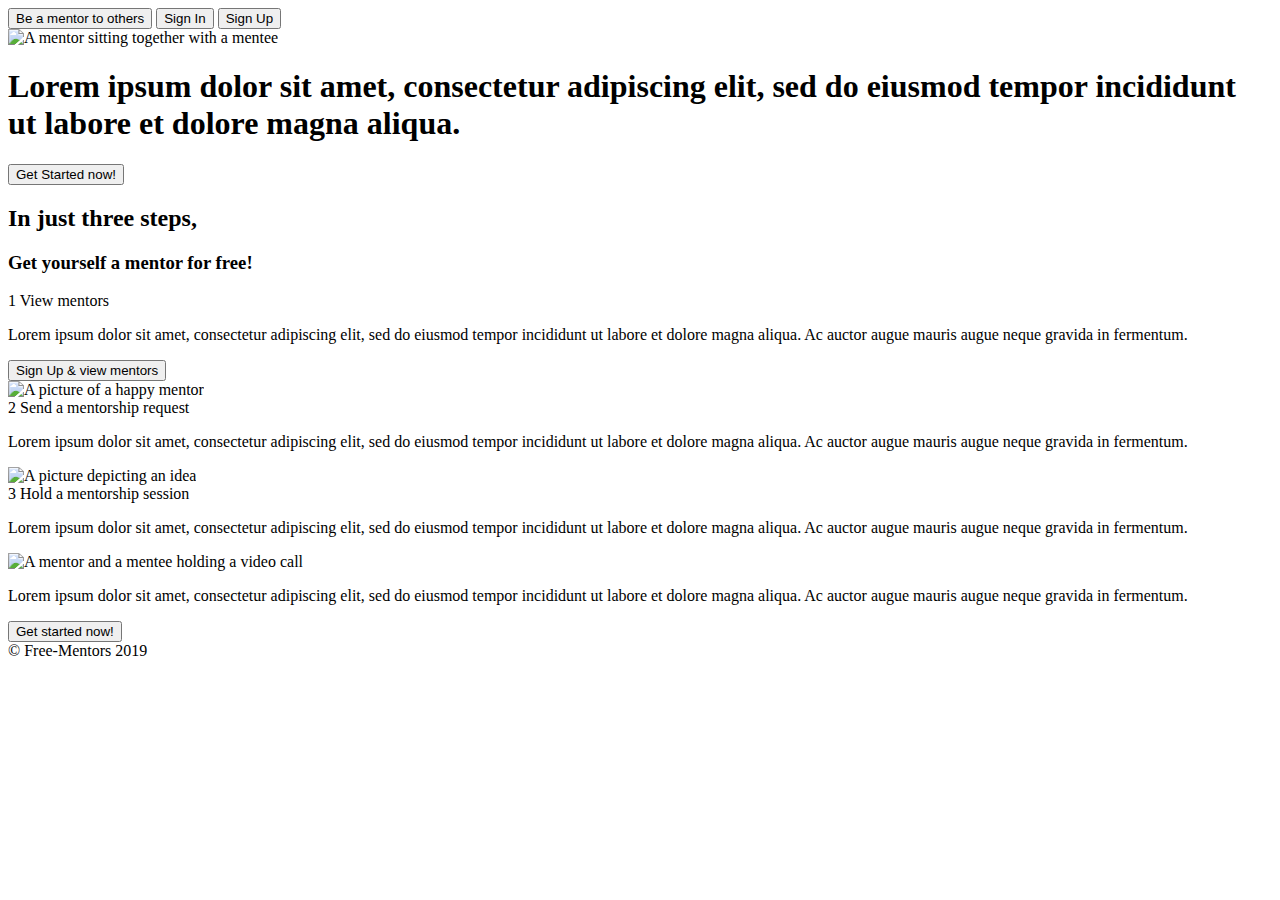
==== UI/index.html @ 25d9d36f "Add landing page" ====
<!DOCTYPE html>
<html lang="en">
<head>
    <meta charset="UTF-8">
    <meta name="viewport" content="width=device-width, initial-scale=1.0">
    <meta http-equiv="X-UA-Compatible" content="ie=edge">
    <title>Free-Mentors | Welcome!</title>
</head>
<body>
    <div class="intro-panel">
        <button id="register-as-mentor">Be a mentor to others</button>
        <button id="sign-in-button">Sign In</button>
        <button id="sign-up-button">Sign Up</button>
        <div>
            <img src="https://via.placeholder.com/200x200" alt="A mentor sitting together with a mentee">
            <div class="summary">
                <h1>Lorem ipsum dolor sit amet, consectetur adipiscing elit, sed do eiusmod tempor incididunt ut labore et dolore magna aliqua.</h1>    
                <button>Get Started now!</button>
            </div>
            <h2>In just three steps,</h2>
            <h3>Get yourself a mentor for free!</h3>
        </div>
    </div>
    <div class="guide-panels">
        <div class="panel one">
            <div class="title panel1">
                <span class="numbering">1</span>
                <span class="title-text">View mentors</span>
            </div>
            <div class="description">
                <div class="description-div">
                    <p>Lorem ipsum dolor sit amet, consectetur adipiscing elit, sed do eiusmod tempor incididunt ut labore et dolore magna aliqua. Ac auctor augue mauris augue neque gravida in fermentum.</p>
                    <button>Sign Up & view mentors</button>
                </div>
                <img src="https://via.placeholder.com/200x200" alt="A picture of a happy mentor">
            </div>
        </div>
        <div class="panel two">
            <div class="title panel2">
                <span class="numbering">2</span>
                <span class="title-text">Send a mentorship request</span>
            </div>
            <div class="description">
                <p>Lorem ipsum dolor sit amet, consectetur adipiscing elit, sed do eiusmod tempor incididunt ut labore et dolore magna aliqua. Ac auctor augue mauris augue neque gravida in fermentum.</p>
                <img src="https://via.placeholder.com/200x200" alt="A picture depicting an idea">
            </div>
        </div>
        <div class="panel three">
            <div class="title panel3">
                <span class="numbering">3</span>
                <span class="title-text">Hold a mentorship session</span>
            </div>
            <div class="description">
                <p>Lorem ipsum dolor sit amet, consectetur adipiscing elit, sed do eiusmod tempor incididunt ut labore et dolore magna aliqua. Ac auctor augue mauris augue neque gravida in fermentum.</p>
                <img src="https://via.placeholder.com/200x200" alt="A mentor and a mentee holding a video call">
            </div>
        </div>
    </div>
    <div class="mission">
        <p>Lorem ipsum dolor sit amet, consectetur adipiscing elit, sed do eiusmod tempor incididunt ut labore et dolore magna aliqua. Ac auctor augue mauris augue neque gravida in fermentum.</p>
        <button>Get started now!</button>
    </div>
    <footer>
        <span>&copy; Free-Mentors 2019</span>
    </footer>
</body>
</html>
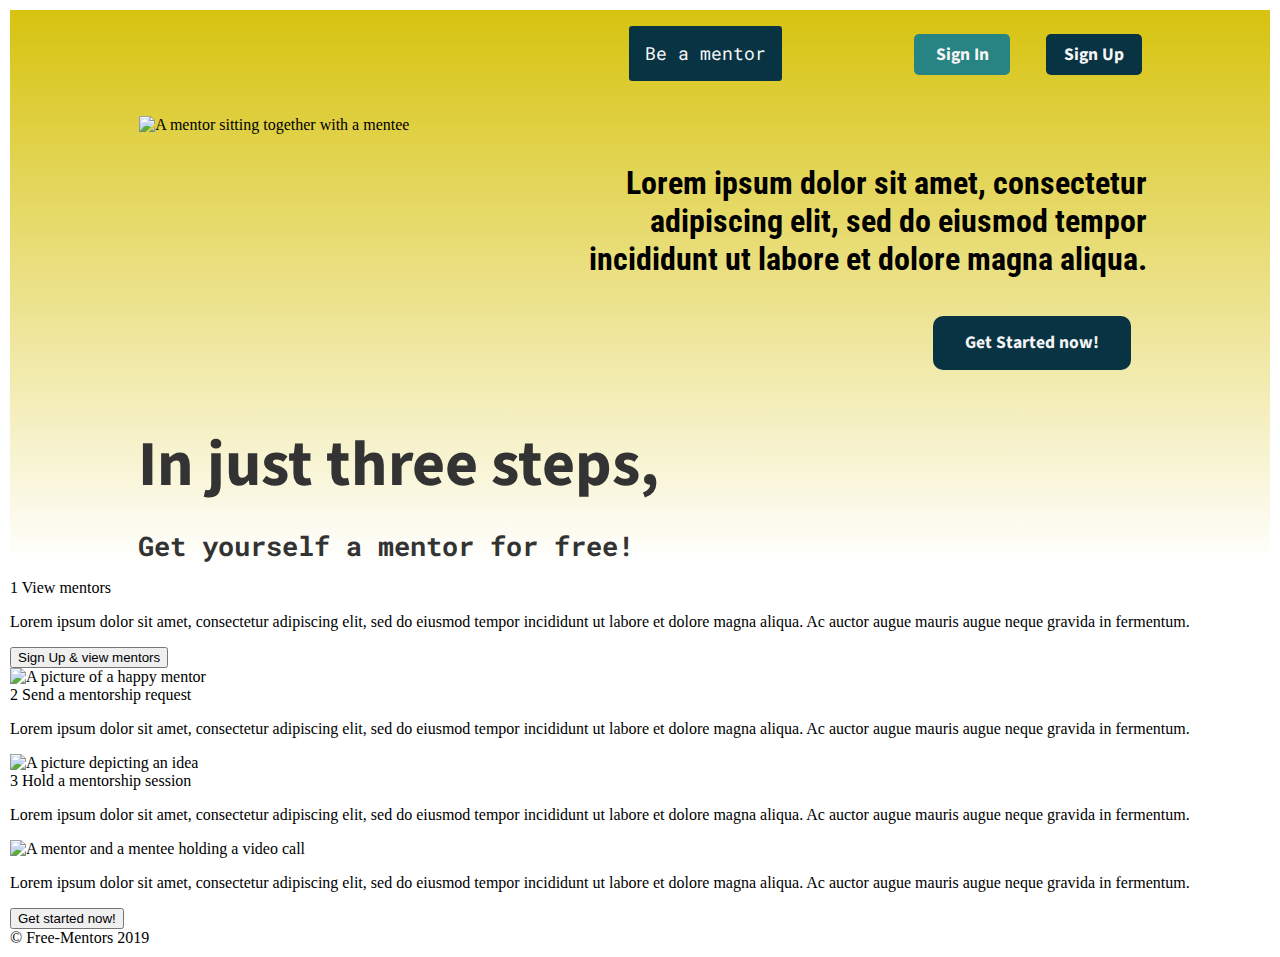
==== commit 1c6bfa0d: "Finalize the introduction of the landing page" ====
--- a/UI/index.html
+++ b/UI/index.html
@@ -5,63 +5,71 @@
     <meta name="viewport" content="width=device-width, initial-scale=1.0">
     <meta http-equiv="X-UA-Compatible" content="ie=edge">
     <title>Free-Mentors | Welcome!</title>
+    <link rel="stylesheet" href="./index.css" type="text/css">
+    <link href="https://fonts.googleapis.com/css?family=Roboto+Condensed:400,700|Roboto+Mono:400,500,700|Roboto:400,700,900|Source+Sans+Pro:400,700,900|Work+Sans:400,700,900&display=swap" rel="stylesheet">
 </head>
 <body>
-    <div class="intro-panel">
-        <button id="register-as-mentor">Be a mentor to others</button>
-        <button id="sign-in-button">Sign In</button>
-        <button id="sign-up-button">Sign Up</button>
-        <div>
-            <img src="https://via.placeholder.com/200x200" alt="A mentor sitting together with a mentee">
-            <div class="summary">
-                <h1>Lorem ipsum dolor sit amet, consectetur adipiscing elit, sed do eiusmod tempor incididunt ut labore et dolore magna aliqua.</h1>    
-                <button>Get Started now!</button>
+    <div class="container">
+        <div class="intro-panel">
+            <div class="buttons">
+                <button id="register-as-mentor">Be a mentor</button>
+                <button id="sign-in-button">Sign In</button>
+                <button id="sign-up-button">Sign Up</button>
             </div>
-            <h2>In just three steps,</h2>
-            <h3>Get yourself a mentor for free!</h3>
-        </div>
-    </div>
-    <div class="guide-panels">
-        <div class="panel one">
-            <div class="title panel1">
-                <span class="numbering">1</span>
-                <span class="title-text">View mentors</span>
+            <div class="vision">
+                <img src="https://via.placeholder.com/200x200" alt="A mentor sitting together with a mentee">
+                <div class="summary">
+                    <h1>Lorem ipsum dolor sit amet, consectetur adipiscing elit, sed do eiusmod tempor incididunt ut labore et dolore magna aliqua.</h1>    
+                    <button>Get Started now!</button>
+                </div>
             </div>
-            <div class="description">
-                <div class="description-div">
-                    <p>Lorem ipsum dolor sit amet, consectetur adipiscing elit, sed do eiusmod tempor incididunt ut labore et dolore magna aliqua. Ac auctor augue mauris augue neque gravida in fermentum.</p>
-                    <button>Sign Up & view mentors</button>
-                </div>
-                <img src="https://via.placeholder.com/200x200" alt="A picture of a happy mentor">
+            <div class="subtitles">
+                <h2>In just three steps,</h2>
+                <h3>Get yourself a mentor for free!</h3>
             </div>
         </div>
-        <div class="panel two">
-            <div class="title panel2">
-                <span class="numbering">2</span>
-                <span class="title-text">Send a mentorship request</span>
+        <div class="guide-panels">
+            <div class="panel one">
+                <div class="title panel1">
+                    <span class="numbering">1</span>
+                    <span class="title-text">View mentors</span>
+                </div>
+                <div class="description">
+                    <div class="description-div">
+                        <p>Lorem ipsum dolor sit amet, consectetur adipiscing elit, sed do eiusmod tempor incididunt ut labore et dolore magna aliqua. Ac auctor augue mauris augue neque gravida in fermentum.</p>
+                        <button>Sign Up & view mentors</button>
+                    </div>
+                    <img src="https://via.placeholder.com/200x200" alt="A picture of a happy mentor">
+                </div>
             </div>
-            <div class="description">
-                <p>Lorem ipsum dolor sit amet, consectetur adipiscing elit, sed do eiusmod tempor incididunt ut labore et dolore magna aliqua. Ac auctor augue mauris augue neque gravida in fermentum.</p>
-                <img src="https://via.placeholder.com/200x200" alt="A picture depicting an idea">
+            <div class="panel two">
+                <div class="title panel2">
+                    <span class="numbering">2</span>
+                    <span class="title-text">Send a mentorship request</span>
+                </div>
+                <div class="description">
+                    <p>Lorem ipsum dolor sit amet, consectetur adipiscing elit, sed do eiusmod tempor incididunt ut labore et dolore magna aliqua. Ac auctor augue mauris augue neque gravida in fermentum.</p>
+                    <img src="https://via.placeholder.com/200x200" alt="A picture depicting an idea">
+                </div>
+            </div>
+            <div class="panel three">
+                <div class="title panel3">
+                    <span class="numbering">3</span>
+                    <span class="title-text">Hold a mentorship session</span>
+                </div>
+                <div class="description">
+                    <p>Lorem ipsum dolor sit amet, consectetur adipiscing elit, sed do eiusmod tempor incididunt ut labore et dolore magna aliqua. Ac auctor augue mauris augue neque gravida in fermentum.</p>
+                    <img src="https://via.placeholder.com/200x200" alt="A mentor and a mentee holding a video call">
+                </div>
             </div>
         </div>
-        <div class="panel three">
-            <div class="title panel3">
-                <span class="numbering">3</span>
-                <span class="title-text">Hold a mentorship session</span>
-            </div>
-            <div class="description">
-                <p>Lorem ipsum dolor sit amet, consectetur adipiscing elit, sed do eiusmod tempor incididunt ut labore et dolore magna aliqua. Ac auctor augue mauris augue neque gravida in fermentum.</p>
-                <img src="https://via.placeholder.com/200x200" alt="A mentor and a mentee holding a video call">
-            </div>
+        <div class="mission">
+            <p>Lorem ipsum dolor sit amet, consectetur adipiscing elit, sed do eiusmod tempor incididunt ut labore et dolore magna aliqua. Ac auctor augue mauris augue neque gravida in fermentum.</p>
+            <button>Get started now!</button>
         </div>
+        <footer>
+            <span>&copy; Free-Mentors 2019</span>
+        </footer>
     </div>
-    <div class="mission">
-        <p>Lorem ipsum dolor sit amet, consectetur adipiscing elit, sed do eiusmod tempor incididunt ut labore et dolore magna aliqua. Ac auctor augue mauris augue neque gravida in fermentum.</p>
-        <button>Get started now!</button>
-    </div>
-    <footer>
-        <span>&copy; Free-Mentors 2019</span>
-    </footer>
 </body>
 </html>--- a/UI/index.css
+++ b/UI/index.css
@@ -0,0 +1,102 @@
+body {
+    margin: 0px;
+}
+.container{
+    background-color: white;
+    margin: 10px;
+}
+
+
+.intro-panel {
+    min-height: 40%;
+    background: linear-gradient(0deg, rgba(255,255,255,1) 0%, rgba(215,195,15,1) 100%);
+}
+
+.buttons {
+    float: right;
+    margin: 1rem auto;
+}
+
+#sign-in-button, #sign-up-button {
+    width: 6rem;
+    padding: 0.5rem;
+    margin: 0.5rem 1rem;
+    font-family: 'Source Sans Pro', sans-serif;
+    color: whitesmoke;
+    font-size: 1.1rem;
+    font-weight: bold;
+    border: none;
+    border-radius: 5px;
+}
+
+#sign-in-button {
+    background-color: #288383;
+}
+
+#sign-up-button {
+    background-color: #083343;
+    margin-right: 8rem;
+}
+
+#register-as-mentor {
+    padding: 1rem;
+    background-color: #083343;
+    font-family: 'Roboto Mono', monospace;
+    font-weight: 400;
+    font-size: 1.1rem;
+    color: whitesmoke;
+    border: none;
+    border-radius: 0.2rem;
+    margin-right: 7rem;
+}
+
+.vision {
+    display: inline-block;
+    width: 80%;
+    padding: 0.1%;
+    margin: 1rem 8rem;
+}
+
+.vision img {
+    width: 300px;
+}
+
+.summary {
+    float: right;
+    width: 60%;
+    
+}
+
+.summary h1 {
+    text-align: right;
+    margin-top: 3rem;
+    font-family: 'Roboto Condensed';
+}
+
+.summary button {
+    float: right;
+    margin: 1rem;
+    background-color: #083343;
+    padding: 1.2rem 2rem;
+    color: whitesmoke;
+    border: none;
+    font-family: 'Source Sans Pro', sans-serif;
+    font-size: 1.1rem;
+    font-weight: bold;
+    line-height: 1rem;
+    border-radius: 10px;
+}
+
+.subtitles h2 {
+    color: #333333;
+    font-family: 'Source Sans Pro', sans-serif;
+    margin: 1rem 8rem;
+    font-size: 4rem;
+}
+
+.subtitles h3 {
+    color: #333333;
+    font-family: 'Roboto Mono', monospace;
+    margin: 1rem 8rem;
+    font-size: 1.7rem;
+}
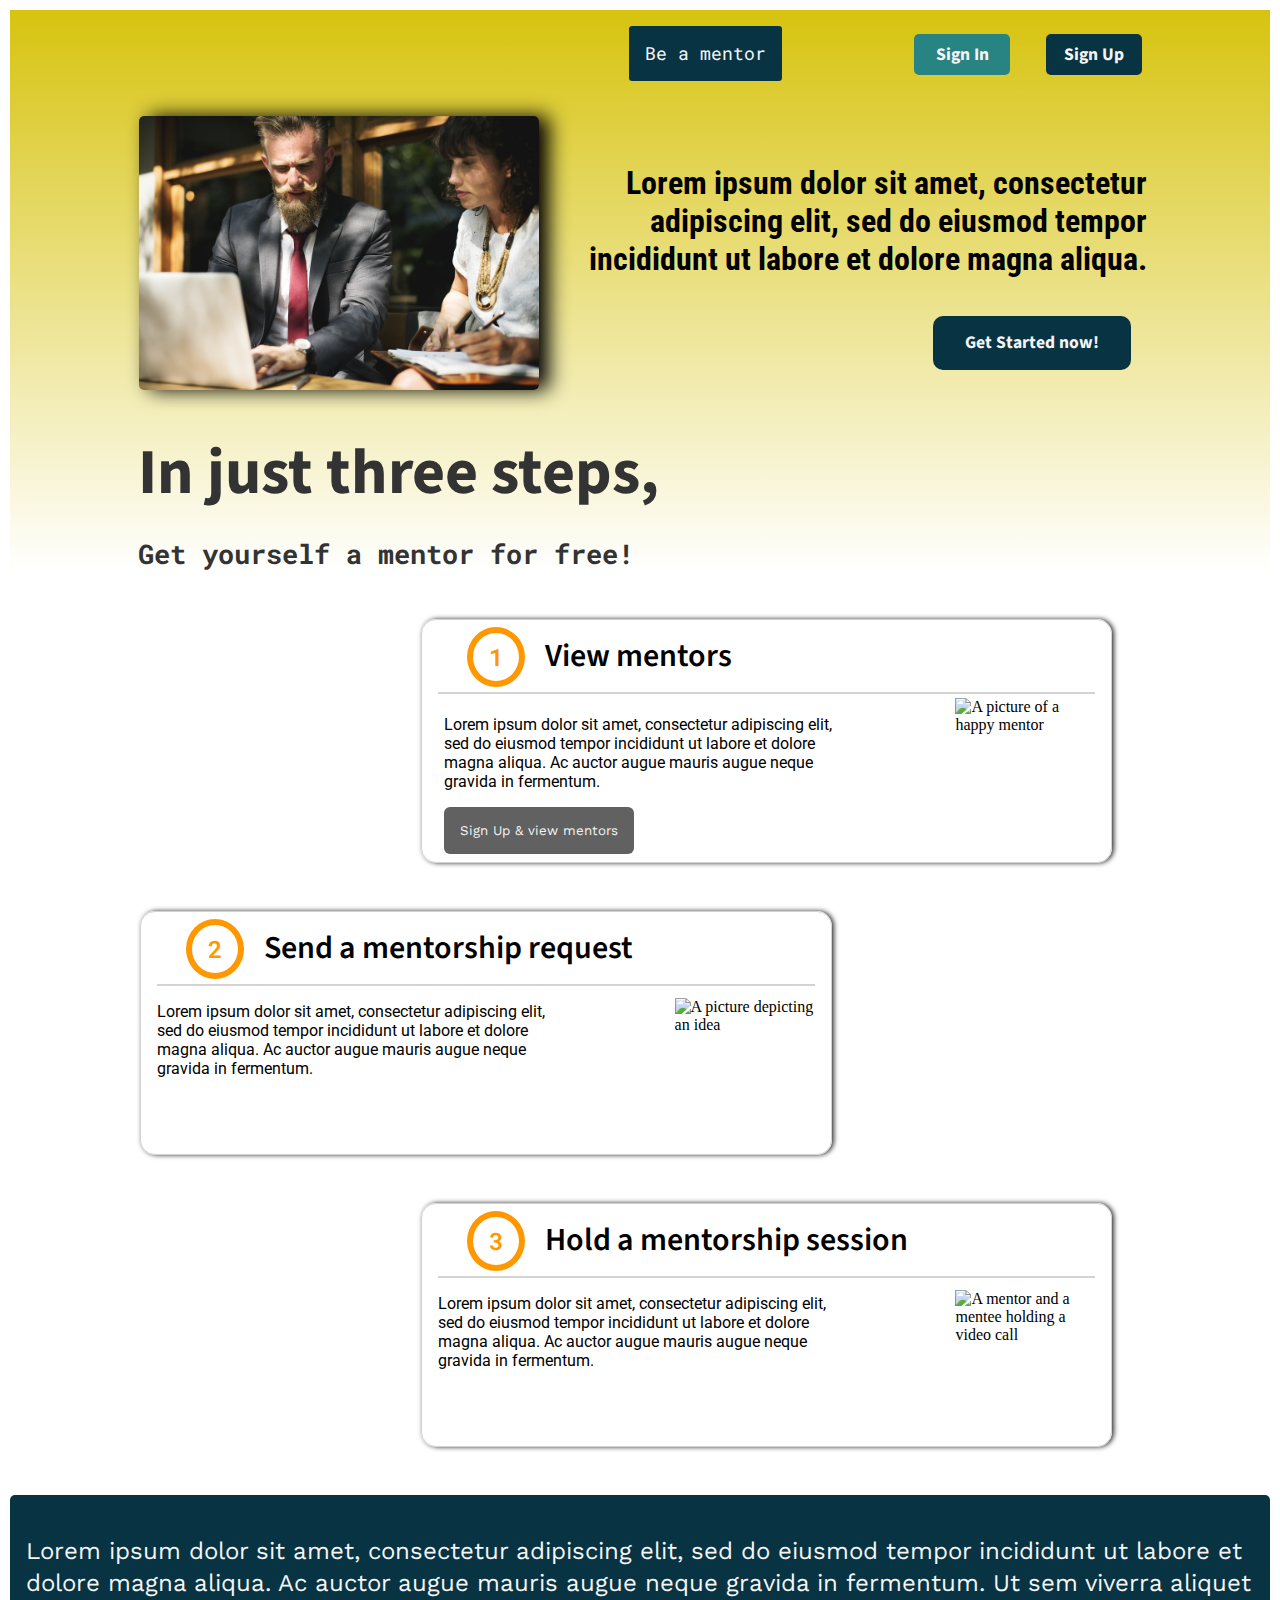
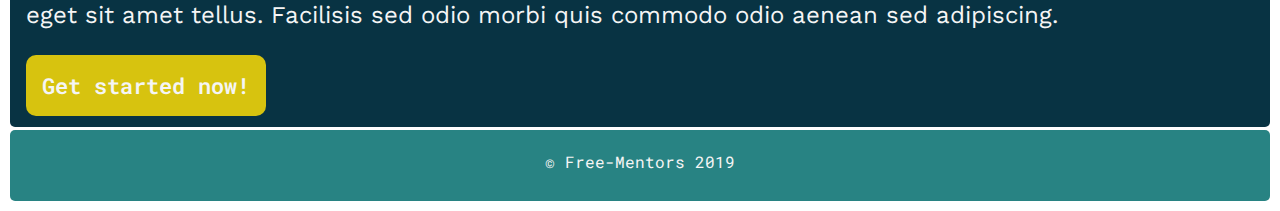
==== commit e7d96311: "Finalize the landing page" ====
--- a/UI/index.html
+++ b/UI/index.html
@@ -17,7 +17,7 @@
                 <button id="sign-up-button">Sign Up</button>
             </div>
             <div class="vision">
-                <img src="https://via.placeholder.com/200x200" alt="A mentor sitting together with a mentee">
+                <img src="./images/mentor.jpg" alt="A mentor sitting together with a mentee">
                 <div class="summary">
                     <h1>Lorem ipsum dolor sit amet, consectetur adipiscing elit, sed do eiusmod tempor incididunt ut labore et dolore magna aliqua.</h1>    
                     <button>Get Started now!</button>
@@ -36,10 +36,10 @@
                 </div>
                 <div class="description">
                     <div class="description-div">
-                        <p>Lorem ipsum dolor sit amet, consectetur adipiscing elit, sed do eiusmod tempor incididunt ut labore et dolore magna aliqua. Ac auctor augue mauris augue neque gravida in fermentum.</p>
+                        <p id="describe">Lorem ipsum dolor sit amet, consectetur adipiscing elit, sed do eiusmod tempor incididunt ut labore et dolore magna aliqua. Ac auctor augue mauris augue neque gravida in fermentum.</p>
                         <button>Sign Up & view mentors</button>
                     </div>
-                    <img src="https://via.placeholder.com/200x200" alt="A picture of a happy mentor">
+                    <img id="descriptionimg" src="https://via.placeholder.com/200x200" alt="A picture of a happy mentor">
                 </div>
             </div>
             <div class="panel two">
@@ -64,7 +64,7 @@
             </div>
         </div>
         <div class="mission">
-            <p>Lorem ipsum dolor sit amet, consectetur adipiscing elit, sed do eiusmod tempor incididunt ut labore et dolore magna aliqua. Ac auctor augue mauris augue neque gravida in fermentum.</p>
+            <p>Lorem ipsum dolor sit amet, consectetur adipiscing elit, sed do eiusmod tempor incididunt ut labore et dolore magna aliqua. Ac auctor augue mauris augue neque gravida in fermentum. Ut sem viverra aliquet eget sit amet tellus. Facilisis sed odio morbi quis commodo odio aenean sed adipiscing.</p>
             <button>Get started now!</button>
         </div>
         <footer>
--- a/UI/index.css
+++ b/UI/index.css
@@ -58,7 +58,9 @@
 }
 
 .vision img {
-    width: 300px;
+    width: 400px;
+    box-shadow: 10px 0px 20px #000000;
+    border-radius: 5px;
 }
 
 .summary {
@@ -100,3 +102,119 @@
     margin: 1rem 8rem;
     font-size: 1.7rem;
 }
+
+.guide-panels {
+    width: 87%;
+    margin: 2rem auto;
+}
+
+.panel {
+    border: 1px solid lightgrey;
+    border-radius: 15px;
+    padding: 1rem;
+    margin: 3rem;
+    width: 60%;
+    box-shadow: 2px 0px 5px #333333;
+    height: 210px;
+}
+
+.title {
+    border-bottom: 2px solid lightgray;
+    padding: 0.8rem;
+    margin-top: -1rem;
+}
+
+.description {
+    display: inline-block;
+    min-height: 55px;
+}
+
+.description-div {
+    width: 60%;
+    margin: 0.1rem 0.2rem;
+    padding: 0.2rem;
+}
+
+#describe {
+    width: 100%;
+}
+
+.description-div button {
+    font-family: 'Work Sans', sans-serif;
+    background-color: #616161;
+    padding: 1rem;
+    color: whitesmoke;
+    border: none;
+    border-radius: 6px;
+}
+
+.description img {
+    float: right;
+    margin-top: -6rem;
+    width: 140px;
+}
+
+.description p {
+    width: 60%;
+    font-family: 'Roboto';
+    font-size: 1rem;
+}
+
+.numbering {
+    border: 6px solid #ff9800;
+    padding: 0.5rem 1rem;
+    margin: 1rem;
+    border-radius: 50%;
+    font-size: 1.5rem;
+    font-family: 'Roboto Mono', monospace;
+    color: #ff9800;
+    font-weight: 600;
+}
+
+.title-text {
+    font-family: 'Source Sans Pro', sans-serif;
+    font-size: 2rem;
+    font-weight: 600;
+}
+
+#descriptionimg {
+    margin-top: -10rem;
+}
+
+.one, .three {
+    margin-left: 30%;
+}
+
+.mission {
+    height: 200px;
+    background-color: #083343;
+    padding: 1rem;
+    font-family: 'Work Sans', sans-serif;
+    line-height: 2rem;
+    color: whitesmoke;
+    font-size: 1.5rem;
+    border-radius: 5px;
+}
+
+.mission button {
+    background-color: #d7c30f;
+    font-family: 'Roboto Mono', monospace;
+    color: whitesmoke;
+    padding: 1rem;
+    border: none;
+    font-size: 1.4rem;
+    font-weight: 600;
+    border-radius: 10px;
+}
+
+footer {
+    height: 50px;
+    background-color: #288383;
+    font-family: 'Roboto Mono', monospace;
+    padding-top: 1.3rem;
+    text-align: center;
+    color: whitesmoke;
+    margin-top: 0.2rem;
+    border-radius: 5px;
+}
+
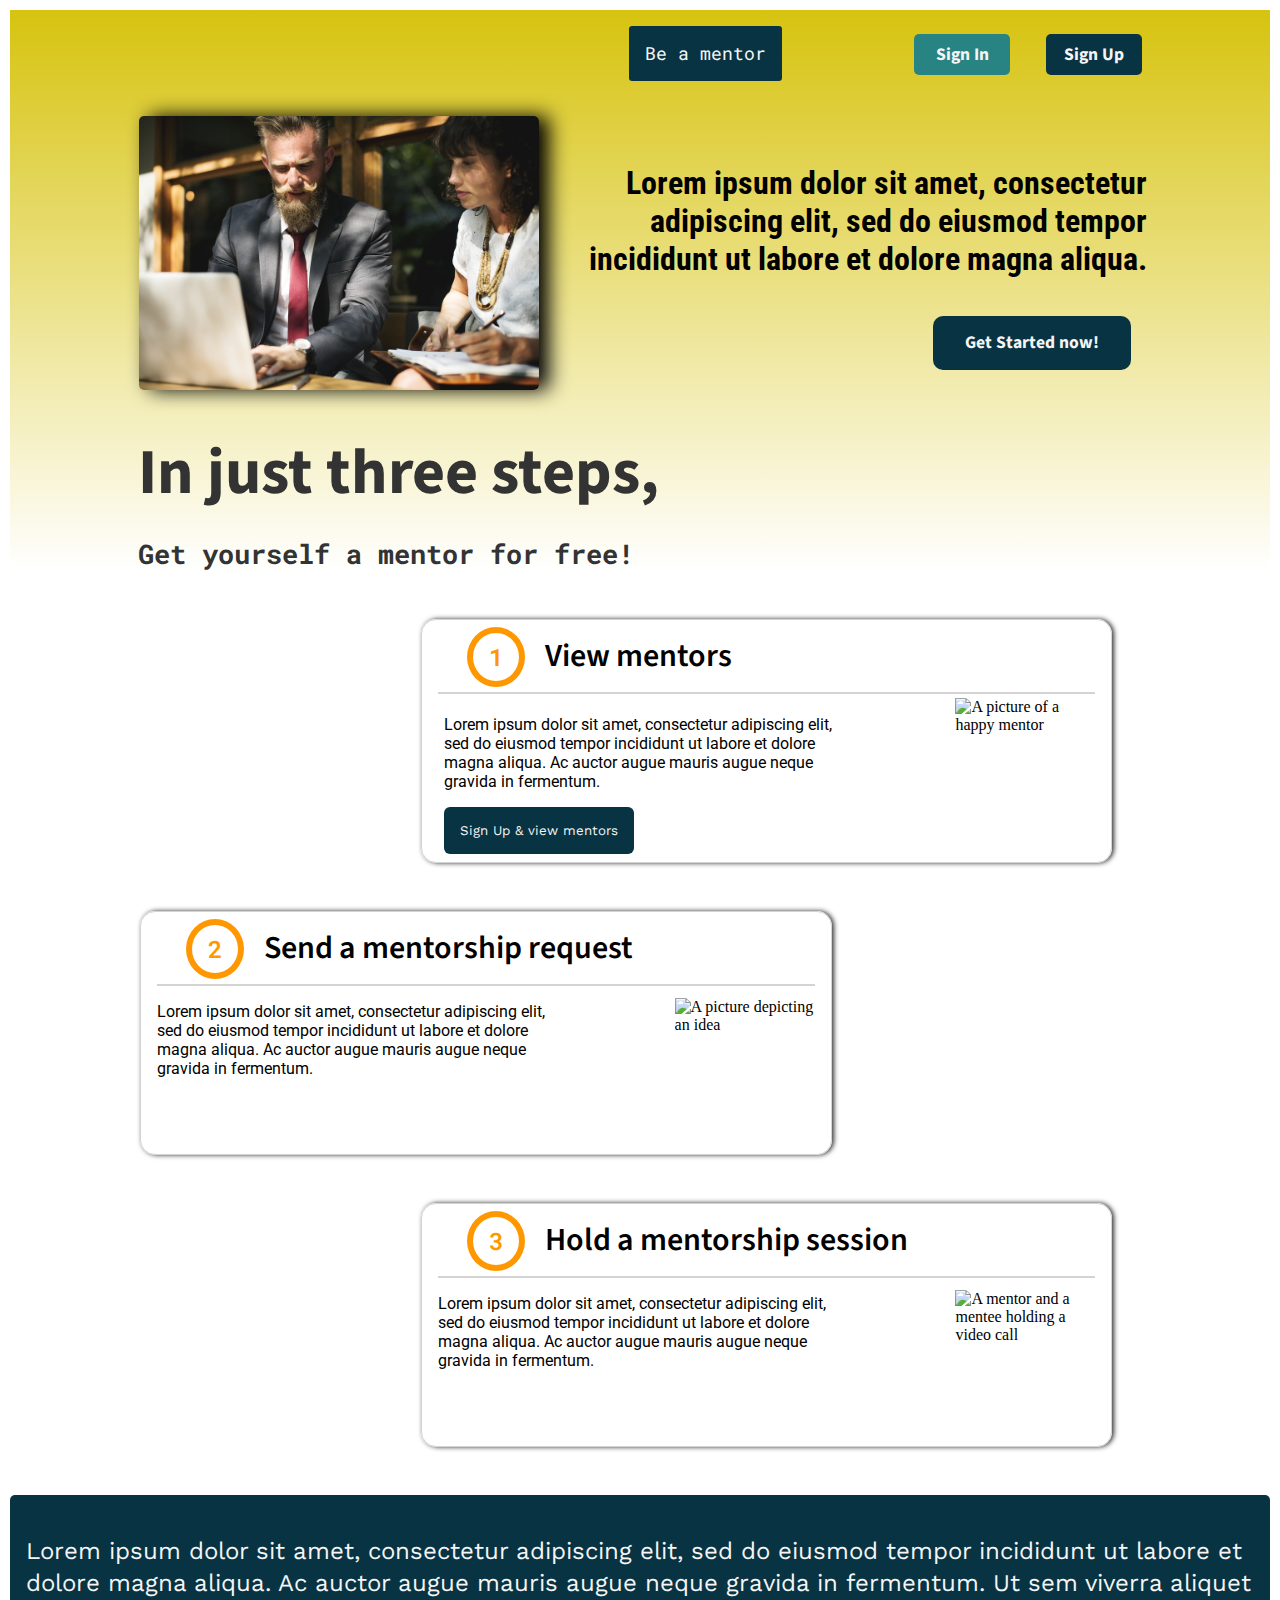
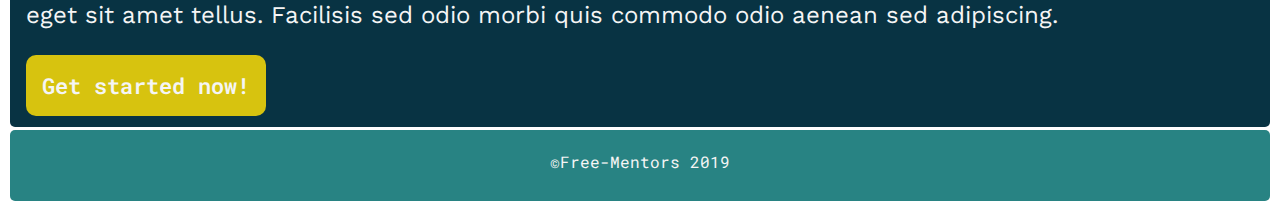
==== commit 5e670dc7: "add interactivity and redirection to other pages" ====
--- a/UI/index.html
+++ b/UI/index.html
@@ -14,13 +14,13 @@
             <div class="buttons">
                 <button id="register-as-mentor">Be a mentor</button>
                 <button id="sign-in-button">Sign In</button>
-                <button id="sign-up-button">Sign Up</button>
+                <button class="getStarted" id="sign-up-button">Sign Up</button>
             </div>
             <div class="vision">
                 <img src="./images/mentor.jpg" alt="A mentor sitting together with a mentee">
                 <div class="summary">
                     <h1>Lorem ipsum dolor sit amet, consectetur adipiscing elit, sed do eiusmod tempor incididunt ut labore et dolore magna aliqua.</h1>    
-                    <button>Get Started now!</button>
+                    <button class="getStarted">Get Started now!</button>
                 </div>
             </div>
             <div class="subtitles">
@@ -37,7 +37,7 @@
                 <div class="description">
                     <div class="description-div">
                         <p id="describe">Lorem ipsum dolor sit amet, consectetur adipiscing elit, sed do eiusmod tempor incididunt ut labore et dolore magna aliqua. Ac auctor augue mauris augue neque gravida in fermentum.</p>
-                        <button>Sign Up & view mentors</button>
+                        <button class="getStarted">Sign Up & view mentors</button>
                     </div>
                     <img id="descriptionimg" src="https://via.placeholder.com/200x200" alt="A picture of a happy mentor">
                 </div>
@@ -65,11 +65,12 @@
         </div>
         <div class="mission">
             <p>Lorem ipsum dolor sit amet, consectetur adipiscing elit, sed do eiusmod tempor incididunt ut labore et dolore magna aliqua. Ac auctor augue mauris augue neque gravida in fermentum. Ut sem viverra aliquet eget sit amet tellus. Facilisis sed odio morbi quis commodo odio aenean sed adipiscing.</p>
-            <button>Get started now!</button>
+            <button class="getStarted">Get started now!</button>
         </div>
         <footer>
-            <span>&copy; Free-Mentors 2019</span>
+            <span>&copy;Free-Mentors 2019</span>
         </footer>
     </div>
+    <script src="./index.js"></script>
 </body>
 </html>--- a/UI/index.css
+++ b/UI/index.css
@@ -141,7 +141,7 @@
 
 .description-div button {
     font-family: 'Work Sans', sans-serif;
-    background-color: #616161;
+    background-color: #083343;
     padding: 1rem;
     color: whitesmoke;
     border: none;
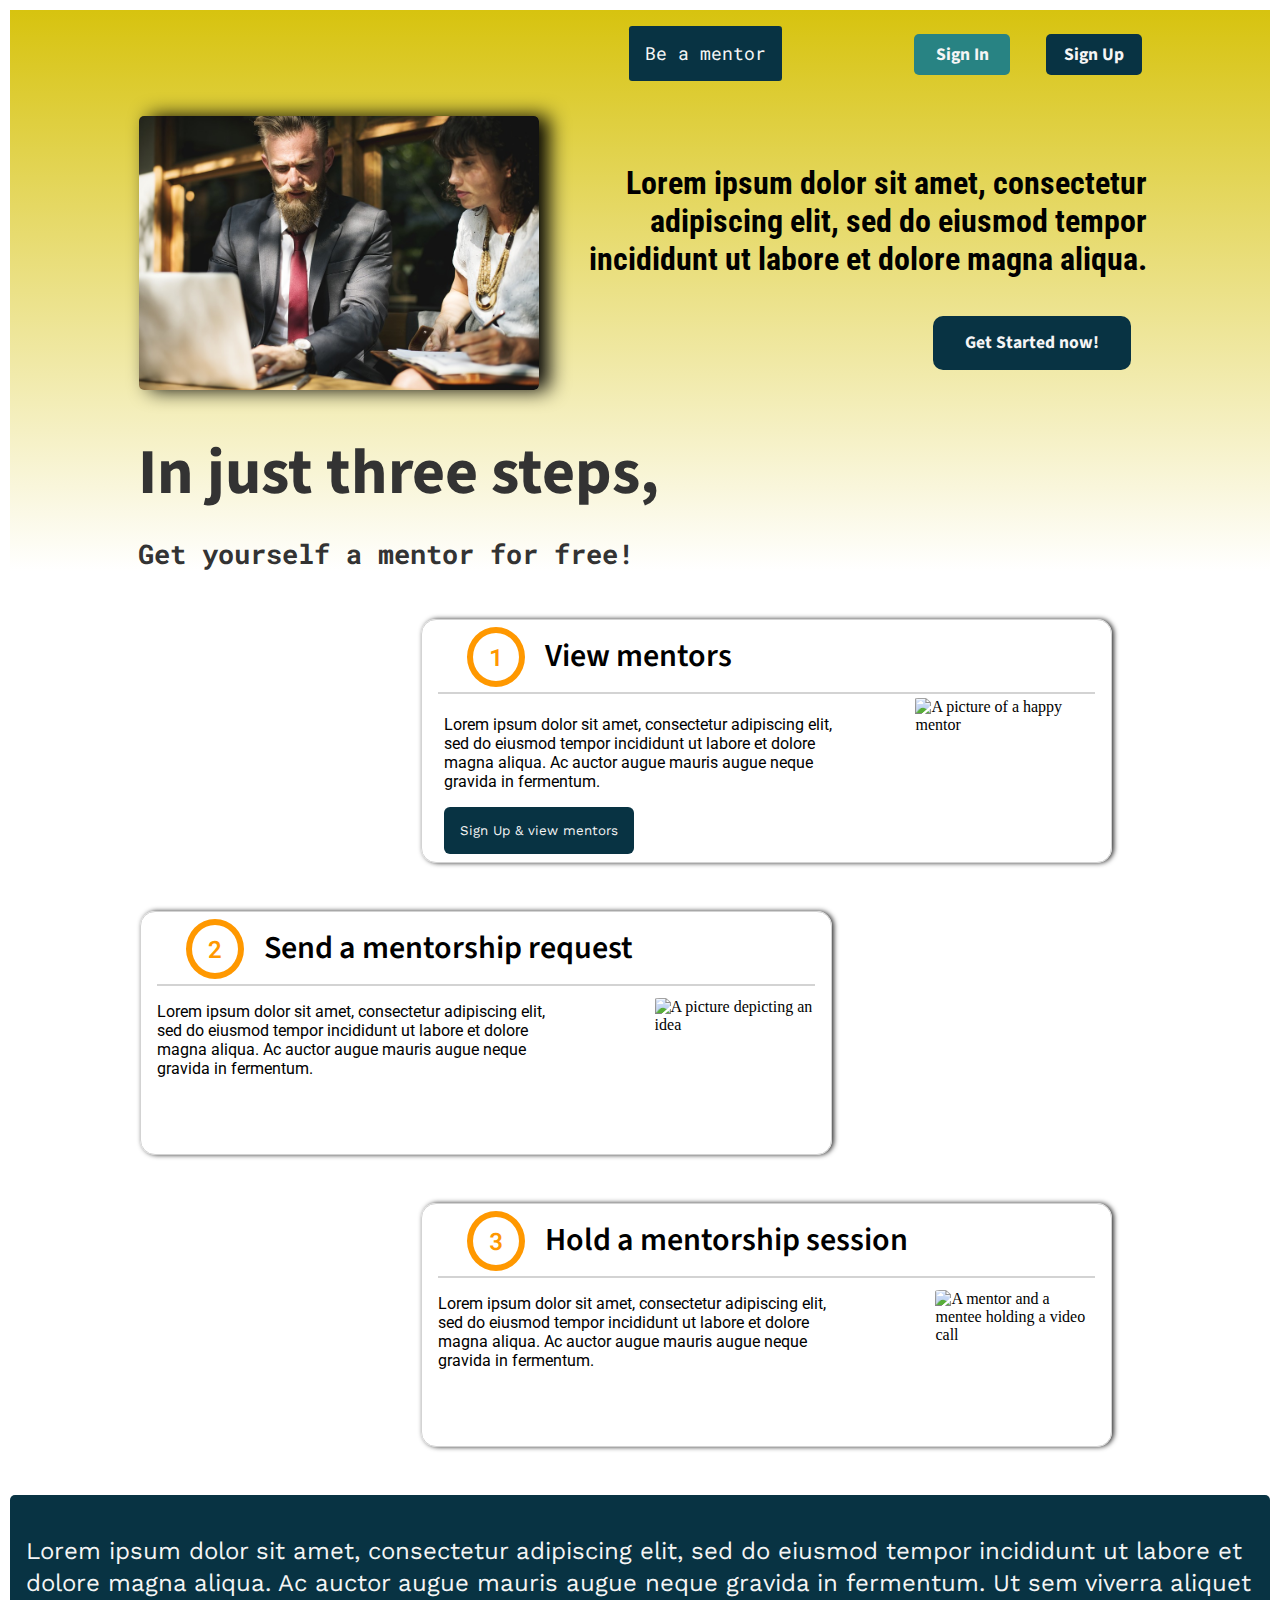
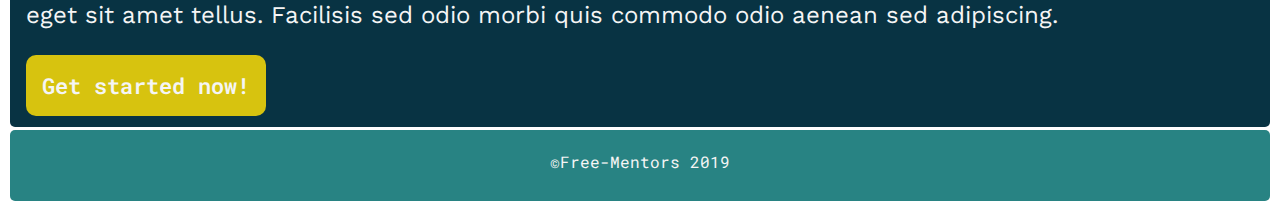
==== commit d0084e03: "[finish #168245013] Replace placeholders with images" ====
--- a/UI/index.html
+++ b/UI/index.html
@@ -9,18 +9,18 @@
     <link href="https://fonts.googleapis.com/css?family=Roboto+Condensed:400,700|Roboto+Mono:400,500,700|Roboto:400,700,900|Source+Sans+Pro:400,700,900|Work+Sans:400,700,900&display=swap" rel="stylesheet">
 </head>
 <body>
-    <div class="container">
+    <div class="container"> 
         <div class="intro-panel">
             <div class="buttons">
                 <button id="register-as-mentor">Be a mentor</button>
-                <button id="sign-in-button">Sign In</button>
-                <button class="getStarted" id="sign-up-button">Sign Up</button>
+                <button id="sign-in-button" onclick = "location.href = 'signIn.html'">Sign In</button>
+                <button class="getStarted" id="sign-up-button" onclick = "location.href = 'signUp.html'">Sign Up</button>
             </div>
             <div class="vision">
                 <img src="./images/mentor.jpg" alt="A mentor sitting together with a mentee">
                 <div class="summary">
                     <h1>Lorem ipsum dolor sit amet, consectetur adipiscing elit, sed do eiusmod tempor incididunt ut labore et dolore magna aliqua.</h1>    
-                    <button class="getStarted">Get Started now!</button>
+                    <button class="getStarted" onclick = "location.href = 'signUp.html'">Get Started now!</button>
                 </div>
             </div>
             <div class="subtitles">
@@ -37,9 +37,9 @@
                 <div class="description">
                     <div class="description-div">
                         <p id="describe">Lorem ipsum dolor sit amet, consectetur adipiscing elit, sed do eiusmod tempor incididunt ut labore et dolore magna aliqua. Ac auctor augue mauris augue neque gravida in fermentum.</p>
-                        <button class="getStarted">Sign Up & view mentors</button>
+                        <button class="getStarted" onclick = "location.href = 'signUp.html'">Sign Up & view mentors</button>
                     </div>
-                    <img id="descriptionimg" src="https://via.placeholder.com/200x200" alt="A picture of a happy mentor">
+                    <img id="descriptionimg" src="./images/all-mentors.jpg" alt="A picture of a happy mentor">
                 </div>
             </div>
             <div class="panel two">
@@ -49,7 +49,7 @@
                 </div>
                 <div class="description">
                     <p>Lorem ipsum dolor sit amet, consectetur adipiscing elit, sed do eiusmod tempor incididunt ut labore et dolore magna aliqua. Ac auctor augue mauris augue neque gravida in fermentum.</p>
-                    <img src="https://via.placeholder.com/200x200" alt="A picture depicting an idea">
+                    <img src="./images/sendMentorshipRequest.jpg" alt="A picture depicting an idea">
                 </div>
             </div>
             <div class="panel three">
@@ -59,18 +59,17 @@
                 </div>
                 <div class="description">
                     <p>Lorem ipsum dolor sit amet, consectetur adipiscing elit, sed do eiusmod tempor incididunt ut labore et dolore magna aliqua. Ac auctor augue mauris augue neque gravida in fermentum.</p>
-                    <img src="https://via.placeholder.com/200x200" alt="A mentor and a mentee holding a video call">
+                    <img src="./images/mentorshipSession.jpg" alt="A mentor and a mentee holding a video call">
                 </div>
             </div>
         </div>
         <div class="mission">
             <p>Lorem ipsum dolor sit amet, consectetur adipiscing elit, sed do eiusmod tempor incididunt ut labore et dolore magna aliqua. Ac auctor augue mauris augue neque gravida in fermentum. Ut sem viverra aliquet eget sit amet tellus. Facilisis sed odio morbi quis commodo odio aenean sed adipiscing.</p>
-            <button class="getStarted">Get started now!</button>
+            <button class="getStarted" onclick = "location.href = 'signUp.html'">Get started now!</button>
         </div>
         <footer>
             <span>&copy;Free-Mentors 2019</span>
         </footer>
     </div>
-    <script src="./index.js"></script>
 </body>
 </html>--- a/UI/index.css
+++ b/UI/index.css
@@ -151,7 +151,8 @@
 .description img {
     float: right;
     margin-top: -6rem;
-    width: 140px;
+    width: 160px;
+    border-radius: 3%;
 }
 
 .description p {
@@ -179,6 +180,8 @@
 
 #descriptionimg {
     margin-top: -10rem;
+    width: 180px;
+    border-radius: 2%;
 }
 
 .one, .three {
@@ -218,3 +221,98 @@
     border-radius: 5px;
 }
 
+@media only screen and (max-width : 1224px) {
+    body {
+        margin: 0px;
+    }
+    .container {
+        width: 100%;
+    }
+
+    .mission, .panel {
+        height: 20%;
+    }
+
+    .description img {
+        width: 35%;
+    }
+
+    .description-div button {
+        width: 60%;
+    }
+
+    .vision img {
+        width: 35%;
+    }
+}
+
+@media only screen and (max-width : 768px) {
+    body{
+        width: 100%;
+    }
+
+    .container {
+        width: 100%;
+        margin: 0.5% auto;
+    }
+
+    .panel{
+        width: 90%;
+        margin: 0.2%;
+    }
+
+    .title-text {
+        font-size: 1rem;
+        font-weight: 300;
+    }
+
+    .numbering {
+        border: none;
+        padding: 0.3rem;
+    }
+
+    .vision{
+        display: flex;
+        margin: 1%;
+        width: 100%;
+    }
+
+    .summary h1 {
+        text-align: left;
+        width: 100%;
+        font-size: 1.5rem;
+        padding: 0.5rem;
+        margin: 1%;
+        font-family: 'Work Sans',sans-serif;
+        font-weight: 400;
+    }
+
+    .vision img {
+        display: none;
+    }
+
+    .buttons {
+        display: flex;
+    }
+
+    #register-as-mentor, #sign-in-button, #sign-up-button {
+        display: flex;
+        flex-direction: row;
+        margin: 1%;
+        border: none;
+        padding: 0.05% 0.1%;
+        font-weight: 100;
+        text-align: center;
+    }
+
+    .intro-panel {
+        margin-left: 1%;
+        padding: 0%;
+        width: 90%;
+    }
+
+    .subtitles h2, .subtitles h3 {
+        font-size: 1rem;
+        margin: 1%
+    }
+}